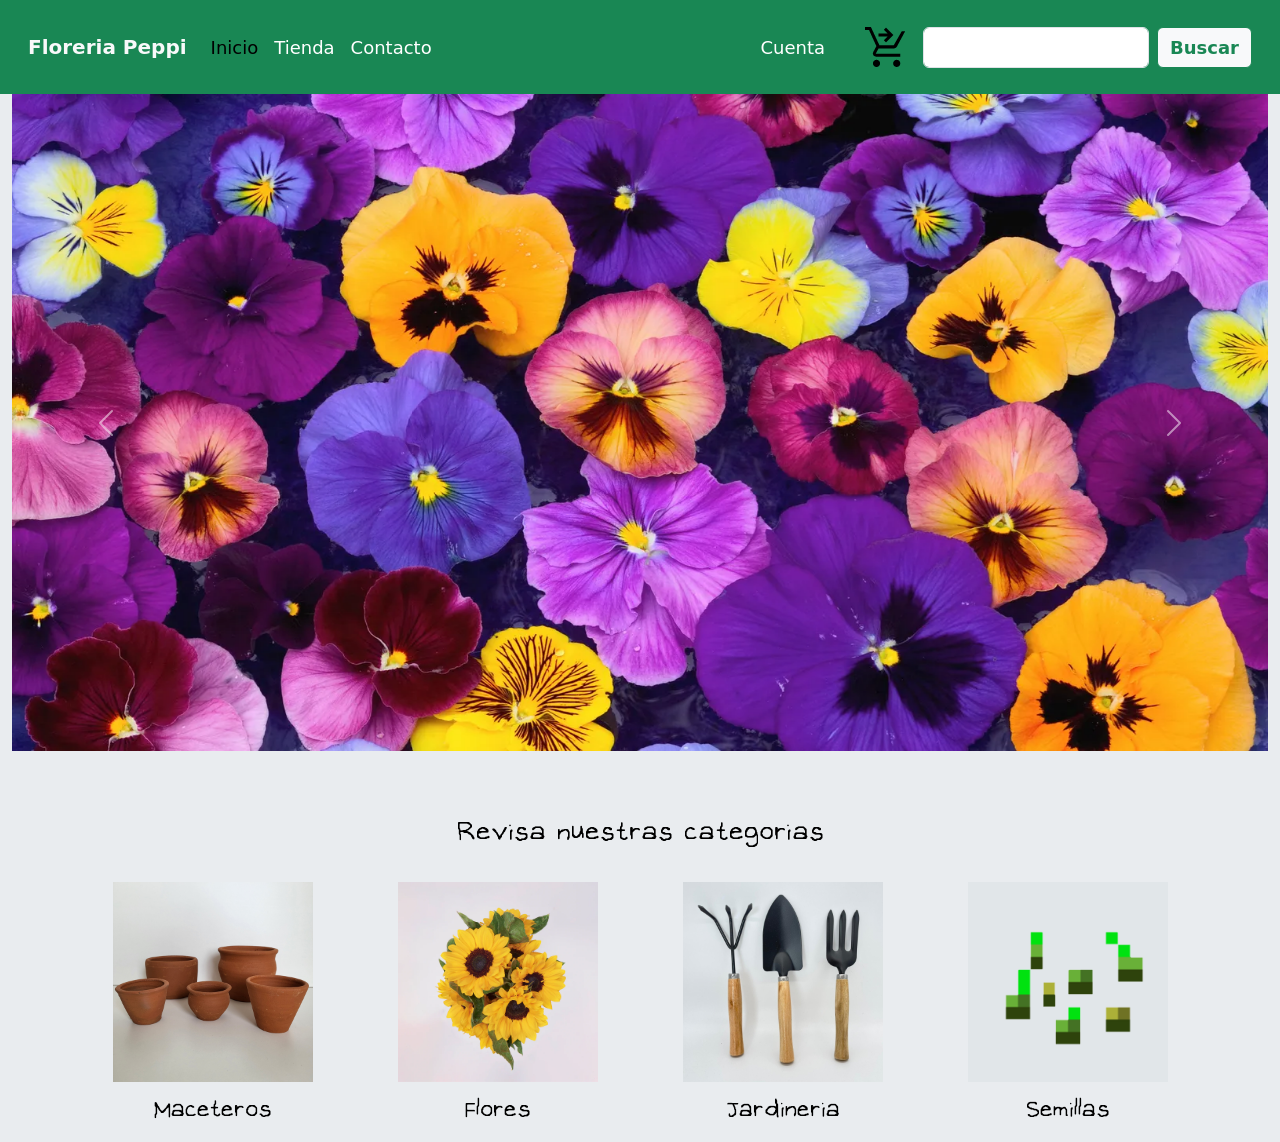
==== Floreria/index.html @ 9ed83197 "Add files via upload" ====
<!DOCTYPE html>
<html lang="en">
<head>
    <meta charset="UTF-8">
    <meta http-equiv="X-UA-Compatible" content="IE=edge">
    <meta name="viewport" content="width=device-width, initial-scale=1.0">
    <link href="https://fonts.googleapis.com/icon?family=Material+Icons" rel="stylesheet">
    <link href="https://cdn.jsdelivr.net/npm/bootstrap@5.3.0-alpha2/dist/css/bootstrap.min.css" rel="stylesheet" integrity="sha384-aFq/bzH65dt+w6FI2ooMVUpc+21e0SRygnTpmBvdBgSdnuTN7QbdgL+OapgHtvPp" crossorigin="anonymous">
    <link rel="stylesheet" href="css/style.css">
    <title>Inicio</title>
</head>
<body class="bg-body-secondary">
    <nav class="navbar navbar-expand-lg bg-success p-3" id="menu">
        <div class="container-fluid">
          <a class="navbar-brand" href="index.html">
           <span class="text-light fs-5 fw-bolder">Floreria Peppi</span>
          </a>
          <button class="navbar-toggler" type="button" data-bs-toggle="collapse" data-bs-target="#navbarSupportedContent" aria-controls="navbarSupportedContent" aria-expanded="false" aria-label="Toggle navigation">
            <span class="navbar-toggler-icon"></span>
          </button>
          <div class="collapse navbar-collapse" id="navbarSupportedContent">
            <ul class="navbar-nav me-auto mb-2 mb-lg-0">

              <li class="nav-item">
                <a class="nav-link active" aria-current="page" href="index.html" style="color: black;">Inicio</a>
              </li>
              <li class="nav-item">
                <a class="nav-link" href="#">Tienda</a>
              </li>
              <li class="nav-item">
                <a class="nav-link" href="#">Contacto</a>
              </li>
            </ul>
            <div class="nav-item p-3">
              <a class="nav-link" href="login.html">Cuenta</a>
            </div>
            <div class="btn " style="padding-left: 20px;">
            <a href="shopping_cart.html">
              <img src="img/shopping_cart.png" alt="shopping_cart">
            </a>
            </div>

            <form class="d-flex" role="search">
              <input class="form-control me-2" type="search" aria-label="Search">
              <button class="btn btn-light btn-outline-success" type="button">Buscar</button>
            </form>
          </div>
        </div>
    </nav>
<div class="container-fluid">
  <div id="carouselExampleAutoplaying" class="carousel slide" data-bs-ride="carousel">
    <div class="carousel-inner">
      <div class="carousel-item active">
        <img src="img/flores.webp" class="d-block w-100" alt="flores">
      </div>
      <div class="carousel-item">
        <img src="img/flores2.webp" class="d-block w-100" alt="flores2">
      </div>
      <div class="carousel-item">
        <img src="img/flores3.webp" class="d-block w-100" alt="flores3">
      </div>
    </div>
    <button class="carousel-control-prev" type="button" data-bs-target="#carouselExampleAutoplaying" data-bs-slide="prev">
      <span class="carousel-control-prev-icon" aria-hidden="true"></span>
      <span class="visually-hidden">Previous</span>
    </button>
    <button class="carousel-control-next" type="button" data-bs-target="#carouselExampleAutoplaying" data-bs-slide="next">
      <span class="carousel-control-next-icon" aria-hidden="true"></span>
      <span class="visually-hidden">Next</span>
    </button>
</div>
<div class="container-sm d-flex justify-content-center rounded-5 mt-5">
  <p style="color:black; font-family: omori_game; font-size: 40px;">Revisa nuestras categorias</p>
</div>

<div class="container text-center">
  <div class="row">
    <div class="col btn">
      <img src="img/maceteros.jpg" alt="maceteros" width="200" height="200">
      <br>
      <a style="color: black; font-family: omori_game; font-size: 35px; text-decoration: none;" href="#">Maceteros</a>
    </div>
    <div class="col btn">
      <img src="img/flores4.webp" alt="flores" width="200" height="200">
      <br>
      <a style="color: black; font-family: omori_game; font-size: 35px; text-decoration: none;" href="#">Flores</a>
    </div>
    <div class="col btn">
      <img src="img/jardineria.jpg" alt="maceteros" width="200" height="200">
      <br>
      <a style="color: black; font-family: omori_game; font-size: 35px; text-decoration: none;" href="#">Jardineria</a>
    </div>
    <div class="col btn">
      <img src="img/seeds.png" alt="semillas" width="200" height="200">
      <br>
      <a style="color: black; font-family: omori_game; font-size: 35px; text-decoration: none;" href="#">Semillas</a>
    </div>
  </div>






</div>


    





<script src="https://cdn.jsdelivr.net/npm/bootstrap@5.3.0-alpha2/dist/js/bootstrap.bundle.min.js" integrity="sha384-qKXV1j0HvMUeCBQ+QVp7JcfGl760yU08IQ+GpUo5hlbpg51QRiuqHAJz8+BrxE/N" crossorigin="anonymous"></script>
<script src="https://cdn.jsdelivr.net/npm/@popperjs/core@2.11.6/dist/umd/popper.min.js" integrity="sha384-oBqDVmMz9ATKxIep9tiCxS/Z9fNfEXiDAYTujMAeBAsjFuCZSmKbSSUnQlmh/jp3" crossorigin="anonymous"></script>
<script src="https://cdn.jsdelivr.net/npm/bootstrap@5.3.0-alpha2/dist/js/bootstrap.min.js" integrity="sha384-heAjqF+bCxXpCWLa6Zhcp4fu20XoNIA98ecBC1YkdXhszjoejr5y9Q77hIrv8R9i" crossorigin="anonymous"></script>
</body>
</html>
---- Floreria/css/style.css ----
@font-face{
    font-family: omori_game;
    src: url('font/OMORI_GAME2.ttf');
}
#menu a{
    font-size: 18px;
    color: white;

}
#menu button{
    font-size: 18px;
    font-weight: bold;

}
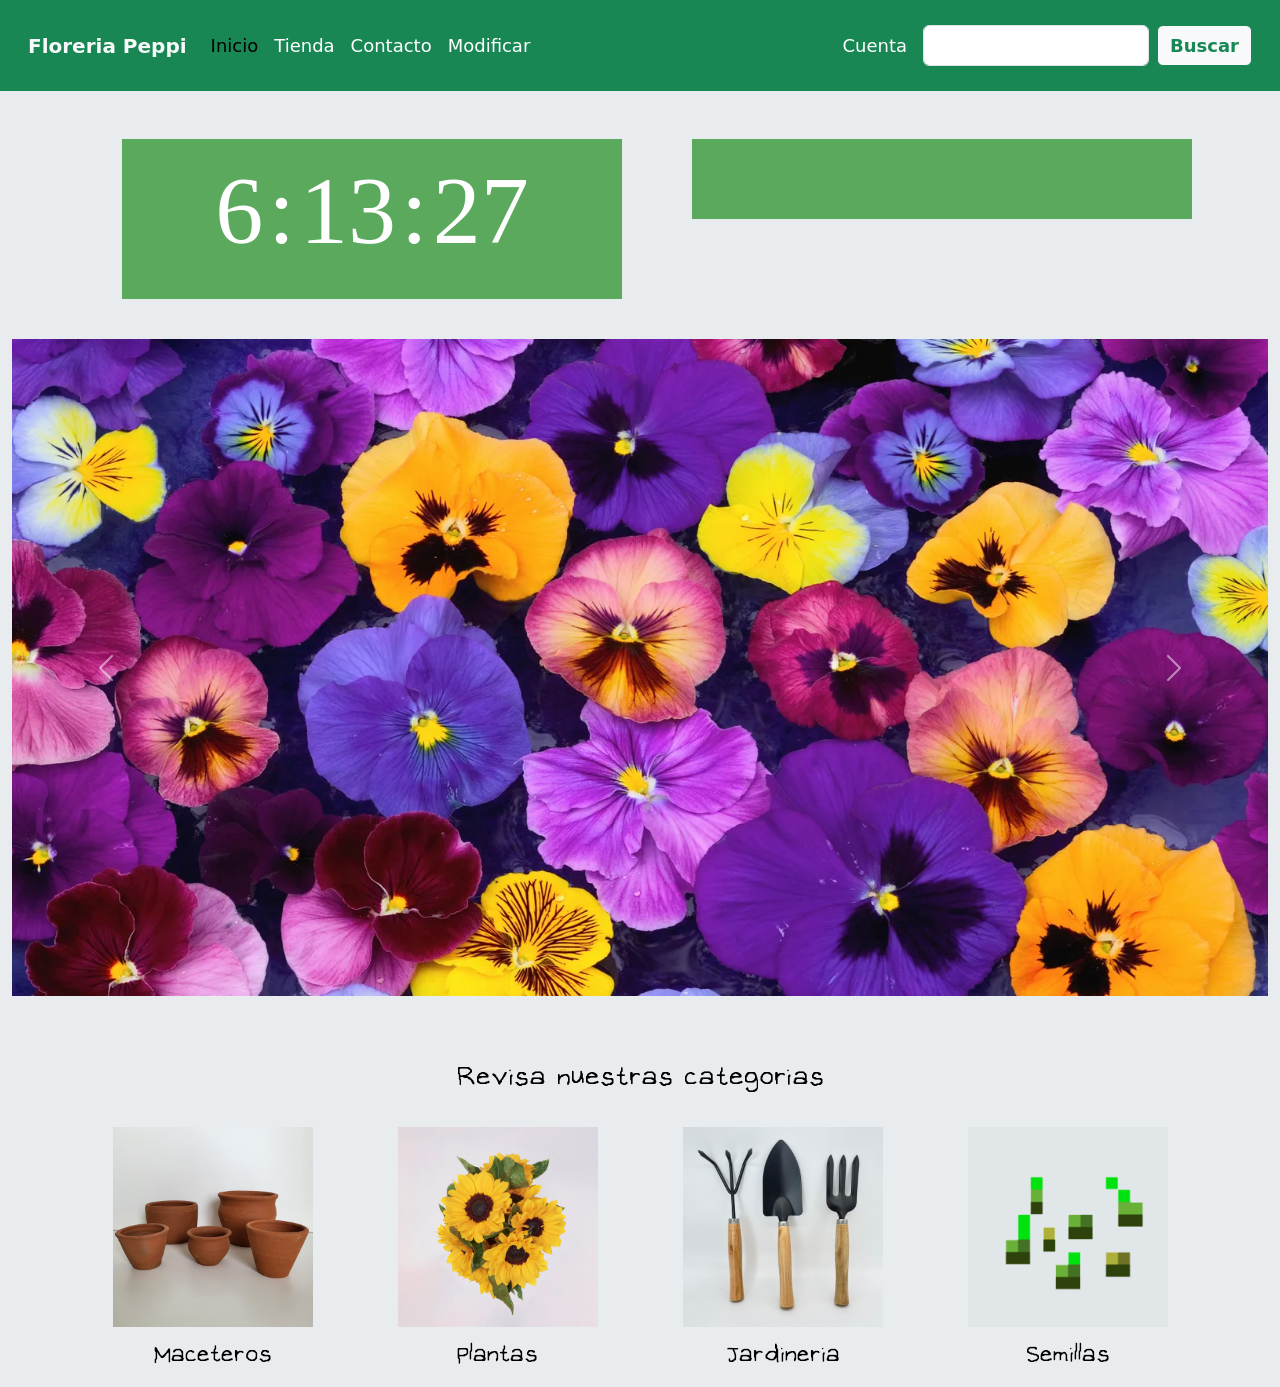
==== commit 2c39ecc9: "Add files via upload a" ====
--- a/Floreria/index.html
+++ b/Floreria/index.html
@@ -22,23 +22,26 @@
             <ul class="navbar-nav me-auto mb-2 mb-lg-0">
 
               <li class="nav-item">
-                <a class="nav-link active" aria-current="page" href="index.html" style="color: black;">Inicio</a>
+                <a class="nav-link" aria-current="page" href="index.html" style="color: black;">Inicio</a>
               </li>
               <li class="nav-item">
-                <a class="nav-link" href="#">Tienda</a>
+                <a class="nav-link" href="shop.html">Tienda</a>
               </li>
               <li class="nav-item">
                 <a class="nav-link" href="#">Contacto</a>
+              </li>
+              <li class="nav-item">
+                <a class="nav-link" href="modificarTienda.html">Modificar</a>
               </li>
             </ul>
             <div class="nav-item p-3">
               <a class="nav-link" href="login.html">Cuenta</a>
             </div>
-            <div class="btn " style="padding-left: 20px;">
+<!--             <div class="btn " style="padding-left: 20px;">
             <a href="shopping_cart.html">
               <img src="img/shopping_cart.png" alt="shopping_cart">
             </a>
-            </div>
+            </div> -->
 
             <form class="d-flex" role="search">
               <input class="form-control me-2" type="search" aria-label="Search">
@@ -47,6 +50,27 @@
           </div>
         </div>
     </nav>
+    
+<div class="container text-center">
+  <div class="row">
+    <div class="col mt-5">
+      <section id="contReloj">
+        <p id="pHoras"></p>
+        <p>:</p>
+        <p id="pMinutos"></p>
+        <p>:</p>
+        <p id="pSegundos"></p>
+      </section>
+    </div>
+    <div class="col mt-2">
+      <section id="contSaludo"></section>
+    </div>
+<!--     <div class="col">
+      <h2 id="temperatura"></h2>
+    </div> -->
+  </div>
+</div>
+
 <div class="container-fluid">
   <div id="carouselExampleAutoplaying" class="carousel slide" data-bs-ride="carousel">
     <div class="carousel-inner">
@@ -83,7 +107,7 @@
     <div class="col btn">
       <img src="img/flores4.webp" alt="flores" width="200" height="200">
       <br>
-      <a style="color: black; font-family: omori_game; font-size: 35px; text-decoration: none;" href="#">Flores</a>
+      <a style="color: black; font-family: omori_game; font-size: 35px; text-decoration: none;" href="#">Plantas</a>
     </div>
     <div class="col btn">
       <img src="img/jardineria.jpg" alt="maceteros" width="200" height="200">
@@ -110,7 +134,8 @@
 
 
 
-
+<script src="js/clock.js"></script>
+<script src="js/forecast.js"></script>
 <script src="https://cdn.jsdelivr.net/npm/bootstrap@5.3.0-alpha2/dist/js/bootstrap.bundle.min.js" integrity="sha384-qKXV1j0HvMUeCBQ+QVp7JcfGl760yU08IQ+GpUo5hlbpg51QRiuqHAJz8+BrxE/N" crossorigin="anonymous"></script>
 <script src="https://cdn.jsdelivr.net/npm/@popperjs/core@2.11.6/dist/umd/popper.min.js" integrity="sha384-oBqDVmMz9ATKxIep9tiCxS/Z9fNfEXiDAYTujMAeBAsjFuCZSmKbSSUnQlmh/jp3" crossorigin="anonymous"></script>
 <script src="https://cdn.jsdelivr.net/npm/bootstrap@5.3.0-alpha2/dist/js/bootstrap.min.js" integrity="sha384-heAjqF+bCxXpCWLa6Zhcp4fu20XoNIA98ecBC1YkdXhszjoejr5y9Q77hIrv8R9i" crossorigin="anonymous"></script>
--- a/Floreria/css/style.css
+++ b/Floreria/css/style.css
@@ -12,3 +12,221 @@
     font-weight: bold;
 
 }
+small{
+    color: red;
+    font-weight: bolder;
+}
+.error{
+    color: red;
+}
+
+.btn-mode{
+    display: inline-block;
+    width: 50px;
+    height: 30px;
+    border:2px solid black;
+    transition: background-color .5s;
+  }
+  .btn-mode i {
+    display: block;
+    font-size: 17px;
+    text-align: center;
+    line-height: 30px;
+  }
+  .btn-mode.sun{
+    border-top-left-radius: 20px;
+    border-bottom-left-radius: 20px;
+    border-right: 1px solid transparent;
+  }
+  .btn-mode.moon{
+    border-top-right-radius: 20px;
+    border-bottom-right-radius: 20px;
+  }
+  .active{
+    background-color:black;
+    color:#ffcd5c !important;
+  }
+
+.dark-mode{
+    background-color: #1f1f1f;
+    transition:background-color .5s;
+}
+.dark-mode a p{
+    color: #fff;
+}
+
+.dark-mode .btn-mode{
+    background-color:#1A1C1E;
+    border:1px solid white;
+    color:white;
+  }
+#contSaludo{
+    background: rgba(0, 128, 0, 0.612);
+    color: #fff;
+    display: block;
+    font-size: 3em;
+    margin: 40px 0 10px 40px;
+    padding: 40px 0;
+    text-align: center;
+    width: 500px;
+}
+
+#contReloj{
+    background: rgba(0, 128, 0, 0.612);
+    display: block;
+    margin: 0 0 40px 40px;
+    text-align: center;
+    width: 500px;
+}
+
+#contReloj > p{
+    color: #fff;
+    display: inline-block;
+    font-family: 'code_boldregular';
+    font-size: 6em;
+}
+
+.img-item{
+    width: 100%;
+}
+
+#item{
+    
+    margin-top: 7px;
+    padding: 10px;
+    border: 1px solid#666;
+    border-radius: 10px;
+    padding: 20px;
+    transition: .3s;
+}
+
+#item:hover{
+    box-shadow: 0 0 10px #666;
+    scale: 1.05;
+
+}
+.precio-item{
+    font-family: omori_game;
+    font-weight: bold;
+    font-size: 30px;
+}
+
+.carrito{
+    float: right;
+    border: 1px solid #666;
+    background-color: #fff;
+    width: 35%;
+    margin-top: 30px;
+    border-radius: 10px;
+    overflow: hidden;
+    margin-bottom: auto;
+    position: sticky !important;
+    top: 0;
+    transition: .3s;
+    z-index: 4;
+    opacity: 0;
+    margin-right: -100%;
+}
+.header-carrito{
+    background-color: green;
+    color: #fff;
+    text-align: center;
+    padding: 30px 0;
+
+}
+.carrito .carrito-item{
+    display: flex;
+    align-items: center;
+    position: relative;
+    border-bottom: 1px solid #666;
+    padding: 20px;
+}
+.carrito .carrito-item img{
+    margin-right: 20px;
+}
+.carrito .carrito-item .carrito-item-titulo{
+    display: block;
+    font-weight: bold;
+    margin-bottom: 10px;
+    text-transform: uppercase;
+}
+.carrito .carrito-item .selector-cantidad{
+    display: inline-block;
+    margin-right: 25px;
+}
+.carrito .carrito-item .carrito-item-cantidad{
+    border: none;
+    font-size: 18px;
+    background: transparent;
+    display: inline-block;
+    width: 30px;
+    padding: 5px;
+    text-align: center;
+}
+.carrito .carrito-item .selector-cantidad i{
+    font-size: 18px;
+    width: 32px;
+    height: 32px;
+    line-height: 32px;
+    text-align: center;
+    border-radius: 50%;
+    border: 1px solid #000;
+    cursor: pointer;
+}
+.carrito .carrito-item .carrito-item-precio{
+    font-weight: bold;
+    display: inline-block;
+    font-size: 18px;
+    margin-bottom: 5px;
+}
+.carrito .carrito-item .btn-eliminar{
+    position: absolute;
+    right: 15px;
+    top: 15px;
+    color: #000;
+    width: 40px;
+    height: 40px;
+    line-height: 40px;
+    text-align: center;
+    border-radius: 50%;
+    border: 1px solid #000;
+    cursor: pointer;
+    display: block;
+    background: transparent;
+    z-index: 20;
+}
+.carrito .carrito-item .btn-eliminar i{
+    pointer-events: none;
+}
+.carrito-total{
+    padding: 30px;
+}
+.carrito-total .fila{
+    display: flex;
+    justify-content: space-between;
+    align-items: center;
+    font-size: 22px;
+    font-weight: bold;
+    margin-bottom: 10px;
+}
+.carrito-total .btn-pagar{
+    display: block;
+    width: 100%;
+    border: none;
+    border-radius: 5px;
+    font-size: 18px;
+    padding: 20px;
+    display: flex;
+    justify-content: space-between;
+    align-items: center;
+    cursor: pointer;
+    transition: .3s;
+}
+.carrito-total .btn-pagar:hover{
+    scale: 1.05;
+}
+@media screen and (max-width:850px) {
+    .carrito{
+        width: 100% !important;
+    }
+}
